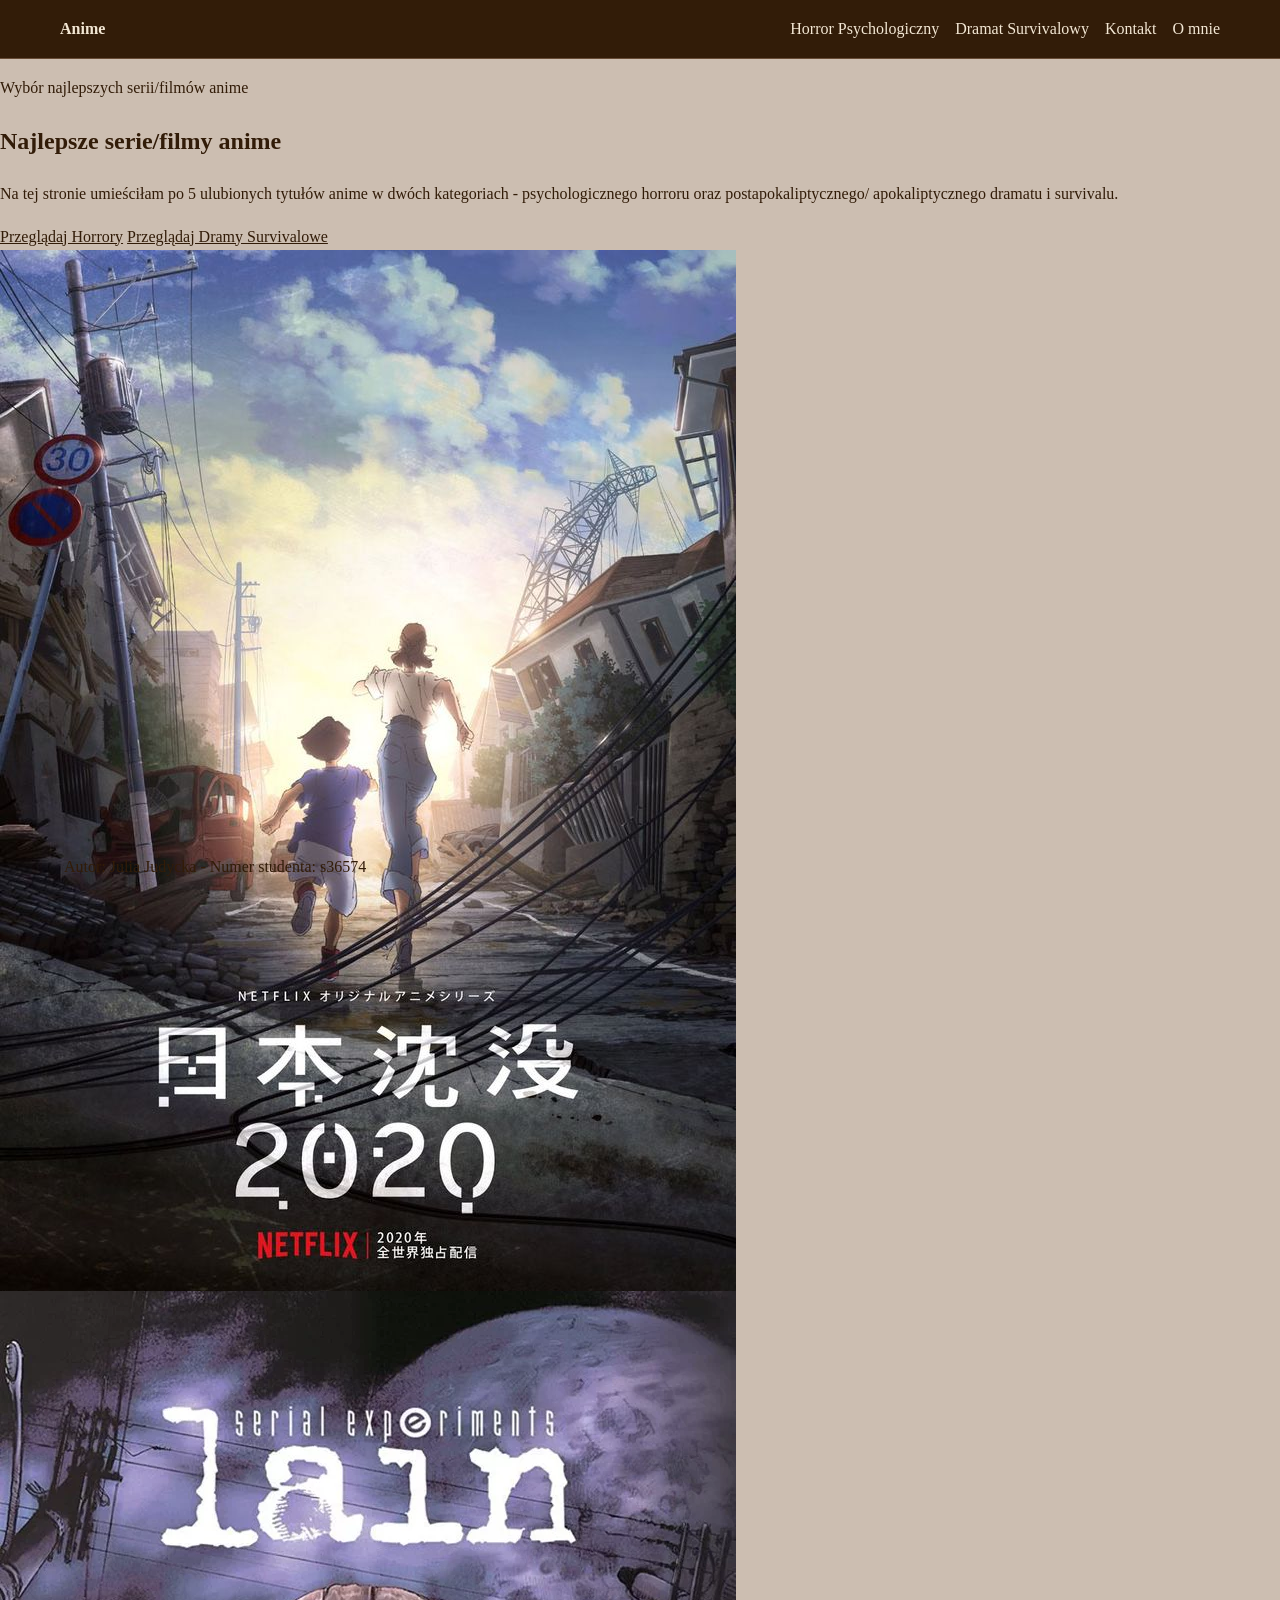
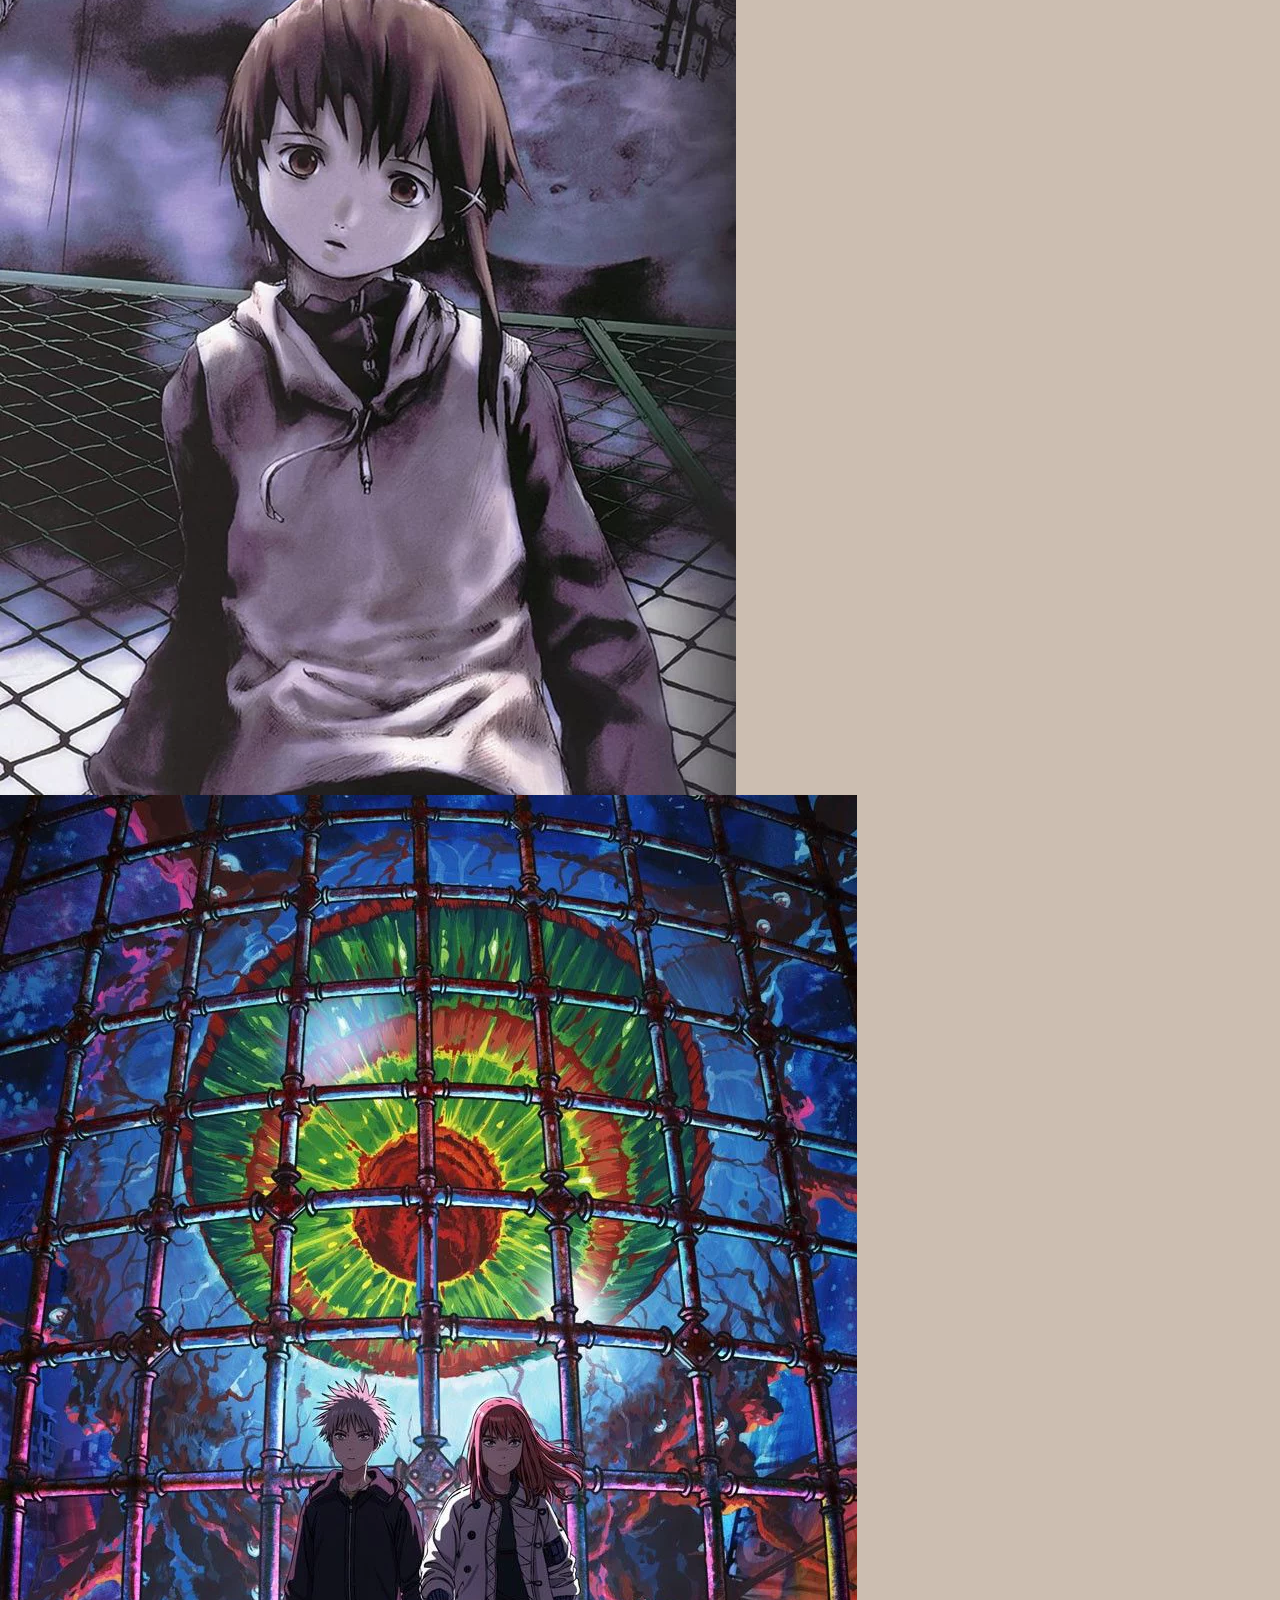
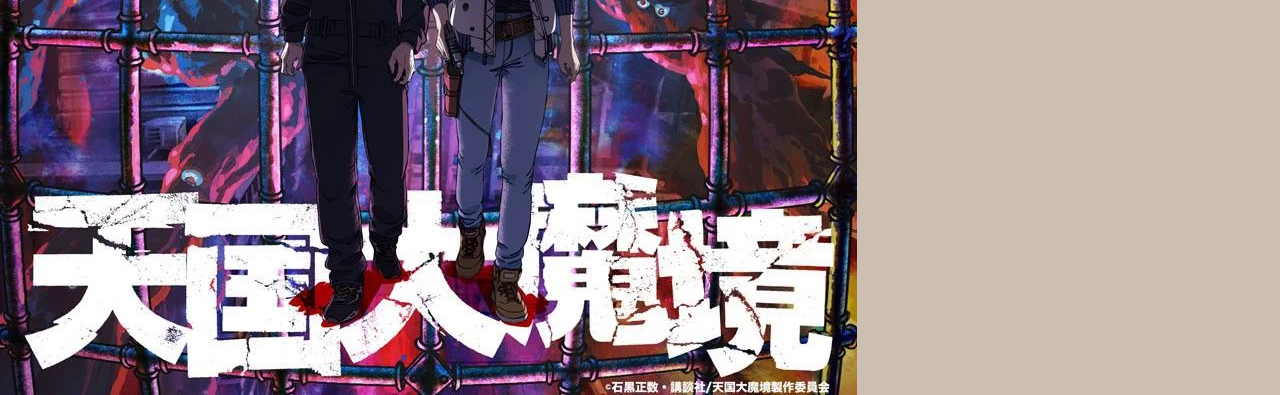
==== index.html @ 27a4f023 "Stronka1" ====
<!DOCTYPE html>
<html lang="en">
<head>
    <meta charset="UTF-8">
    <meta name="viewport" content="width=device-width, initial-scale=1.0">
    <title>Document</title>
    <link rel="stylesheet" href="style.css">

</head>
<body>
    <header class="website-header">
        <nav class="nav">
            <a class="home" href="index.html">Anime</a>
            <div class="nav-links">
                <a href="psychological-horror.html">Horror Psychologiczny</a>
                <a href="survival.html">Dramat Survivalowy</a>
                <a href="contact.html">Kontakt</a>
                <a href="about-me.html">O mnie</a>
            </div>
            
        </nav>
    </header>
    <main>
        <section class="hero">
            <div class="hero-content">
                <p class="eyebrow">Wybór najlepszych serii/filmów anime</p>
                <h1 class="hero-title">Najlepsze serie/filmy anime</h1>
                <p class="hero-description">Na tej stronie umieściłam po 5 ulubionych tytułów anime w dwóch kategoriach - psychologicznego horroru oraz postapokaliptycznego/ apokaliptycznego dramatu i survivalu.</p>
                <div class="actions">
                    <a class="btn" href="psychological-horror.html">Przeglądaj Horrory</a>
                    <a class="btn" href="survival.html">Przeglądaj Dramy Survivalowe</a>
                </div>
            </div>
            <div class="posters">
                <img src="images/japan sinks.png" alt="Japan Sinks 2020"/>
                <img src="images/Lain.png" alt="Lain"/>
                <img src="images/heavenly delusion.png" alt="Heavenly Delusion"/>
            </div>
        </section>
    
    </main>

<footer>
    Autor: Julia Judycka - Numer studenta: s36574
</footer>

</body>
</html>
---- style.css ----
:root {
    --bg: #ccbeb1;
    --paper: #f3e7d4;
    --dark: #321c08;
    --brown: #684c36;
    --accent: #ffd3ac;
}

* {
    box-sizing: border-box;
}

body {
    margin: 0;
    background: var(--bg);
    color: var(--dark);
    font-family: Georgia, 'Times New Roman', Times, serif;
    line-height: 1.65;
}

img {
    max-width: 100%;
    display: block;

}

a {
    color: inherit;

}

.website-header {
    position: sticky;
    top: 0;
    z-index: 10;
    background: var(--dark);
    border-bottom: 1px solid var(--brown);
}

.nav {
    display: flex;
    align-items: center;
    justify-content: space-between;
    gap: 1.5rem;
    margin: 0 auto;
    padding: 1rem 1.25rem;
    max-width: 1200px;


}

.home {
    color: var(--paper);
    font-weight: bold;
    text-decoration: none;
    white-space: nowrap;

}
.home:hover {color: var(--accent);}

.nav-links {
    display: flex;
    flex-wrap: wrap;
    justify-content: flex-end;
    gap: 0.35rem 1rem;
}

.nav-links a {
    color: var(--paper);
    text-decoration: none;
}
.nav-links a:hover {color: var(--accent);}

footer {
  position: fixed;
  bottom: 1.25rem;
  left: 5%;
  margin: 0;
}

.pages {
  display: flex;
  flex-direction: row;
  align-items: flex-start;
  gap: 2.5rem;
  max-width: 90%;
  margin: 0 auto 0 5%;
  padding: 2.5rem 1.25rem;
}

.pages-posters {
  flex: 0 0 28.75rem;
  order: 1;
  margin-top: 1rem;
}

.pages-posters img {
  width: 100%;
  height: auto;
  display: block;
  border: 0.5rem solid var(--dark);
}

.pages-content {
  flex: 1;
  order: 2;
  font-family: 'Georgia', 'Times New Roman', Times, serif;
}

.pages-description {
  font-size: 1.15rem;
  line-height: 1.8;
  text-align: justify;
  color: var(--dark);
  margin-top: 1rem;
}

.pages-list {
  list-style-type: square;
  padding: 0 0 0 1.5rem;
  margin: 0.5rem 0;
}

.pages-list li {
  margin-bottom: 0.5rem;
  font-size: 1rem;
  color: var(--dark);
}
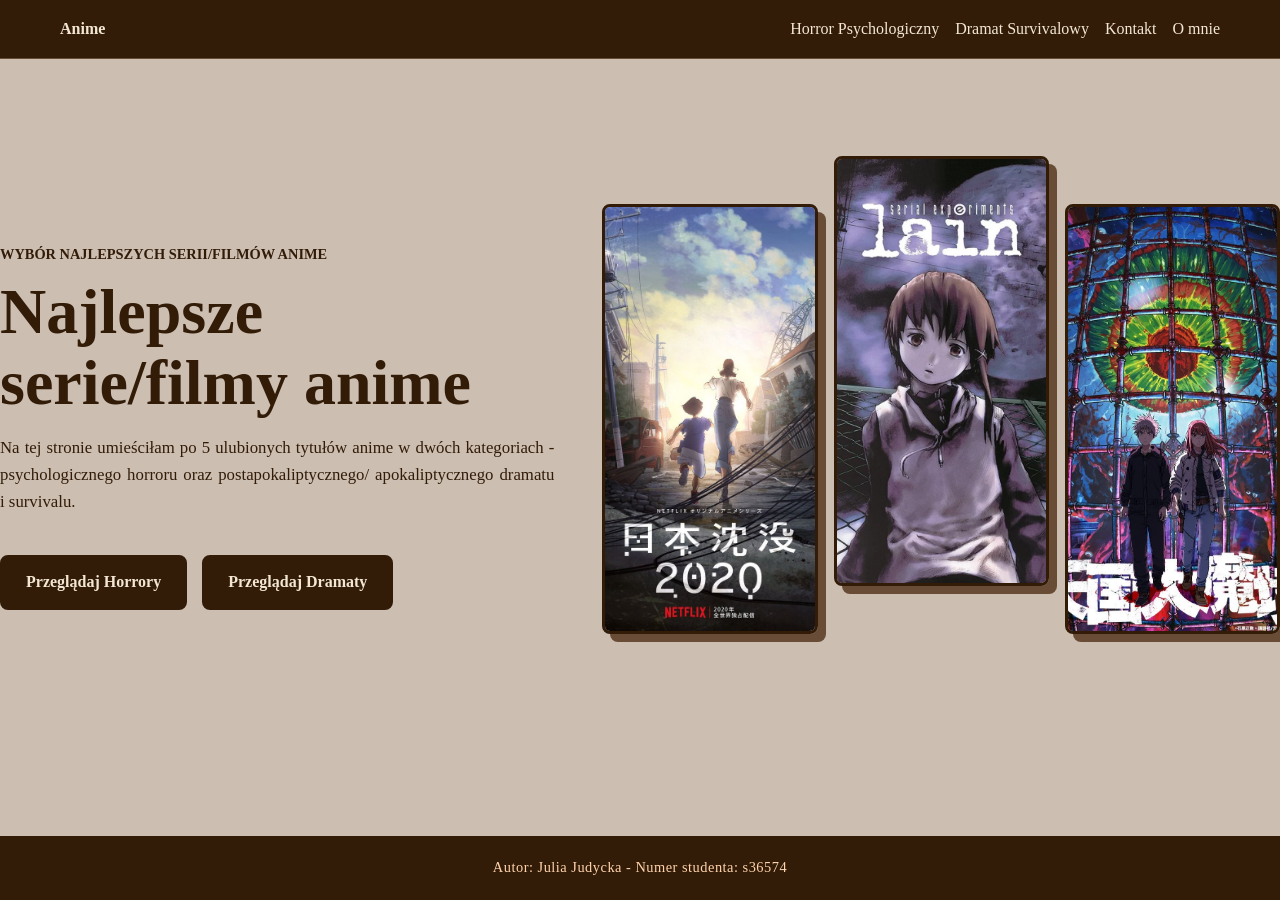
==== commit a5be3b4f: "project2" ====
--- a/index.html
+++ b/index.html
@@ -1,5 +1,5 @@
 <!DOCTYPE html>
-<html lang="en">
+<html lang="pl">
 <head>
     <meta charset="UTF-8">
     <meta name="viewport" content="width=device-width, initial-scale=1.0">
@@ -28,13 +28,13 @@
                 <p class="hero-description">Na tej stronie umieściłam po 5 ulubionych tytułów anime w dwóch kategoriach - psychologicznego horroru oraz postapokaliptycznego/ apokaliptycznego dramatu i survivalu.</p>
                 <div class="actions">
                     <a class="btn" href="psychological-horror.html">Przeglądaj Horrory</a>
-                    <a class="btn" href="survival.html">Przeglądaj Dramy Survivalowe</a>
+                    <a class="btn" href="survival.html">Przeglądaj Dramaty</a>
                 </div>
             </div>
             <div class="posters">
-                <img src="images/japan sinks.png" alt="Japan Sinks 2020"/>
-                <img src="images/Lain.png" alt="Lain"/>
-                <img src="images/heavenly delusion.png" alt="Heavenly Delusion"/>
+                <img src="images/japan-sinks.png" alt="Japan Sinks 2020">
+                <img src="images/Lain.png" alt="Lain">
+                <img src="images/heavenly-delusion.png" alt="Heavenly Delusion">
             </div>
         </section>
     
--- a/style.css
+++ b/style.css
@@ -10,12 +10,18 @@
     box-sizing: border-box;
 }
 
+html, body {
+  height: 100%;
+}
+
 body {
     margin: 0;
     background: var(--bg);
     color: var(--dark);
     font-family: Georgia, 'Times New Roman', Times, serif;
     line-height: 1.65;
+    display: flex;
+    flex-direction: column;
 }
 
 img {
@@ -46,7 +52,6 @@
     padding: 1rem 1.25rem;
     max-width: 1200px;
 
-
 }
 
 .home {
@@ -69,13 +74,161 @@
     color: var(--paper);
     text-decoration: none;
 }
+
 .nav-links a:hover {color: var(--accent);}
 
+.hero {
+  display: grid;
+  grid-template-columns: 0.9fr 1.1fr;
+  gap: 3rem;
+  align-items: center;
+  min-height: 80vh;
+  padding: 4rem 0;
+  margin: 0 auto;
+  max-width: 1500px;
+}
+
+.hero-content {
+  max-width: 700px;
+}
+
+.hero-description {
+  line-height: 1.6;
+  font-size: 1.05rem;
+  margin-bottom: 40px;
+  color: var(--dark);
+  text-align: justify;
+  max-width: 1200px; 
+  margin-left: auto;
+  margin-right: auto;
+}
+
+.posters {
+  display: grid;
+  grid-template-columns: 1fr 1fr 1fr;
+  gap: 1rem;
+  
+}
+
+.posters img {
+  border: 0.2rem solid var(--dark);
+  box-shadow: 8px 8px 0 var(--brown);
+  border-radius: 0.5rem;
+  width: 100%;
+  height: 430px;
+  object-fit: cover;
+
+}
+
+.posters img:nth-child(2) {
+  transform: translateY(-3rem);
+}
+
+.eyebrow {
+  margin-bottom: 10px;
+  color: var(--dark);
+  font-size: 0.9rem;
+  font-weight: bold;
+  text-transform: uppercase;
+}
+.eyebrow-category {
+  margin-top: 50px;
+  margin-bottom: 8px;
+  text-transform: uppercase;
+  font-size: 0.85rem;
+  letter-spacing: 2px;
+  color: var(--brown);
+  font-weight: bold;
+
+}
+
+h1 {
+  margin: 0;
+  line-height: 1.1;
+  font-size: 64px;
+}
+
+h2 {
+  margin: 0;
+  line-height: 1.1;
+  font-size: 32px;
+}
+
+.category-pages {
+  max-width: 1200px;
+  margin: 0 auto;
+  padding-inline: 1.25rem;
+}
+
+.anime-list {
+  display: grid;
+  gap: 1rem;
+  margin-top: 2rem;
+}
+
+.anime-item {
+  display:grid;
+  gap: 1.25rem;
+  align-items: center;
+  padding: 1rem;
+  grid-template-columns: 160px minmax(0, 1fr);
+  border: 1px solid var(--brown);
+  border-radius: 6px;
+  background: var(--paper);
+}
+
+.anime-item img {
+  aspect-ratio: 5/7;
+  object-fit: cover;
+  border: 2px solid var(--dark);
+  border-radius: 6px;
+  box-shadow: 8px 8px 0 var(--brown); 
+
+}
+
+.anime-poster-link {
+  display: block;
+}
+
+.anime-item h2 a {
+  color: var(--dark);
+  text-decoration: none;
+}
+
+.anime-item div > p:not(.tag) {
+  color: var(--brown)
+}
+
+.actions {
+  display: flex;
+  gap: 15px;
+  margin-top: 25px;
+  flex-wrap: wrap;
+}
+
+.btn {
+  padding: 12px 24px;
+  display: inline-block;
+  background: var(--dark);
+  color: var(--paper);
+  border: 2px solid var(--dark);
+  border-radius: 0.5rem;
+  text-decoration: none;
+  font-weight: bold;
+}
+
 footer {
-  position: fixed;
-  bottom: 1.25rem;
-  left: 5%;
-  margin: 0;
+  margin-top: 40px;
+  padding: 20px;
+  background-color: var(--dark);
+  color: var(--accent);
+  text-align: center;
+  font-size: 0.9rem;
+  letter-spacing: 0.5px;
+}
+
+main, .hero, .category-pages, .pages {
+   flex: 1 0 auto;
 }
 
 .pages {
@@ -89,7 +242,7 @@
 }
 
 .pages-posters {
-  flex: 0 0 28.75rem;
+  flex: 0 0 460px;
   order: 1;
   margin-top: 1rem;
 }
@@ -98,7 +251,8 @@
   width: 100%;
   height: auto;
   display: block;
-  border: 0.5rem solid var(--dark);
+  border: 8px solid var(--dark);
+  border-radius: 8px;
 }
 
 .pages-content {
@@ -125,4 +279,4 @@
   margin-bottom: 0.5rem;
   font-size: 1rem;
   color: var(--dark);
-}+}
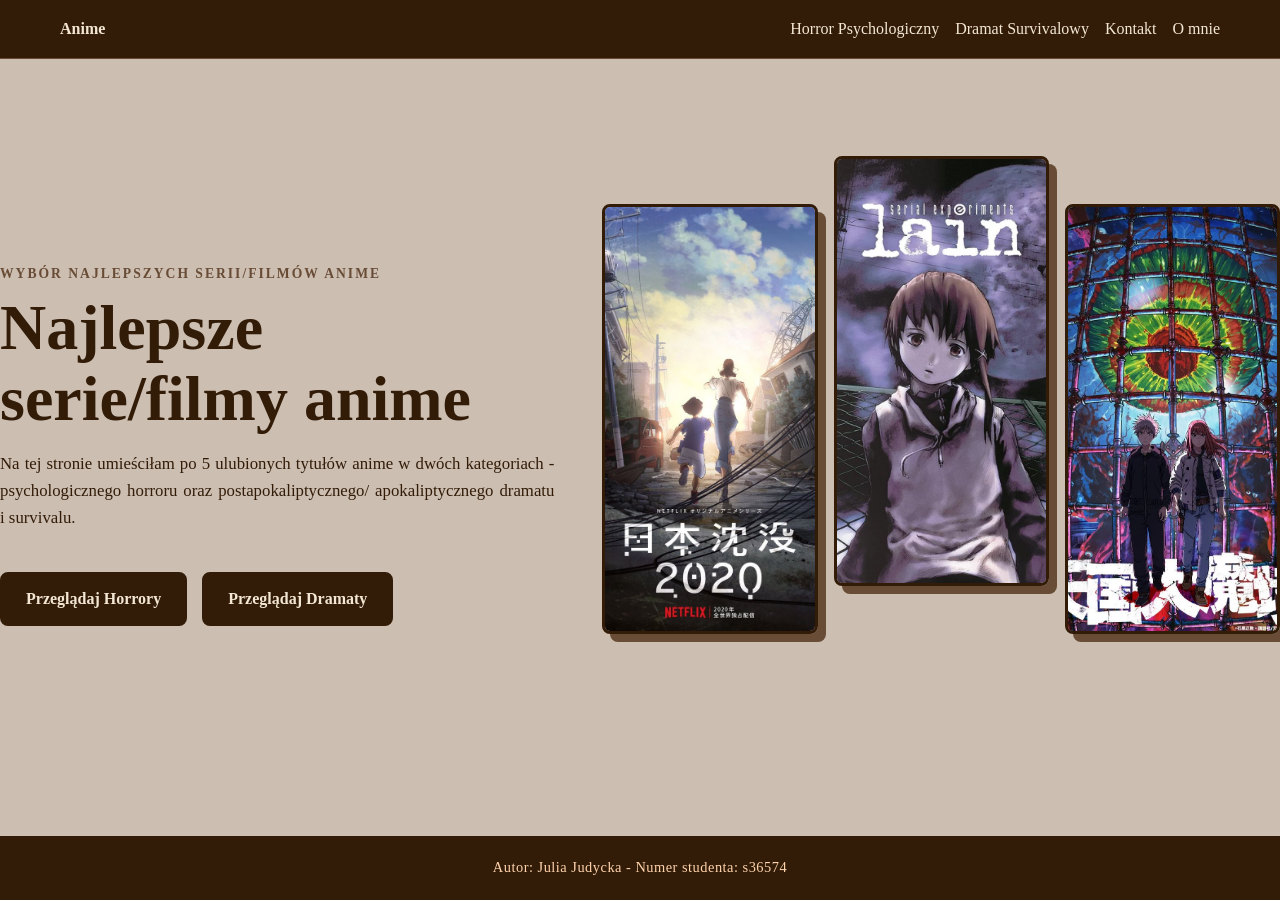
==== commit 28c185d0: "1fix" ====
--- a/index.html
+++ b/index.html
@@ -23,7 +23,7 @@
     <main>
         <section class="hero">
             <div class="hero-content">
-                <p class="eyebrow">Wybór najlepszych serii/filmów anime</p>
+                <p class="eyebrow-category">Wybór najlepszych serii/filmów anime</p>
                 <h1 class="hero-title">Najlepsze serie/filmy anime</h1>
                 <p class="hero-description">Na tej stronie umieściłam po 5 ulubionych tytułów anime w dwóch kategoriach - psychologicznego horroru oraz postapokaliptycznego/ apokaliptycznego dramatu i survivalu.</p>
                 <div class="actions">
--- a/style.css
+++ b/style.css
@@ -280,3 +280,19 @@
   font-size: 1rem;
   color: var(--dark);
 }
+
+.pages-list-about {
+ list-style-type: square;
+  padding: 0 0 0 1.5rem;
+  margin: 0.5rem 0;
+}
+
+.pages-list-about li {
+  margin-bottom: 0.5rem;
+  font-size: 1.1rem;
+  color: var(--dark);
+}
+
+.contact {
+  font-weight: bold;
+}
